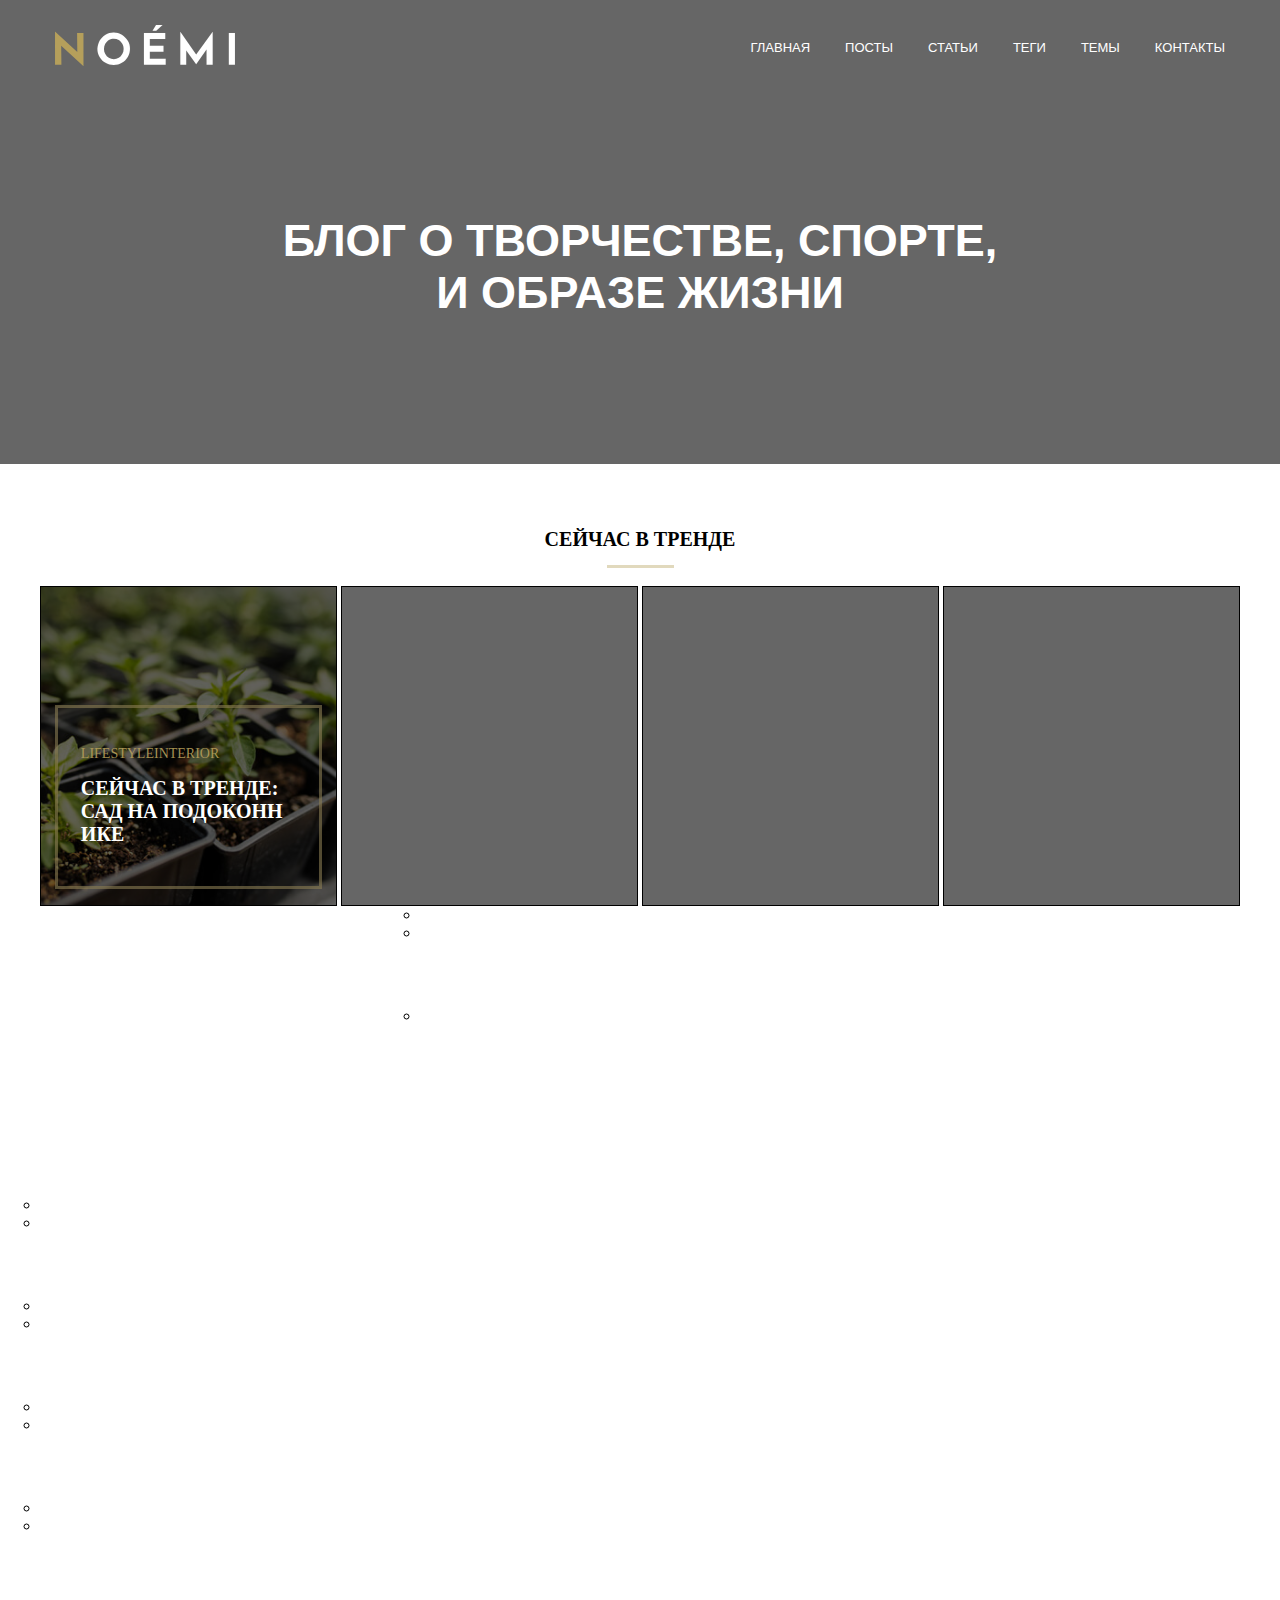
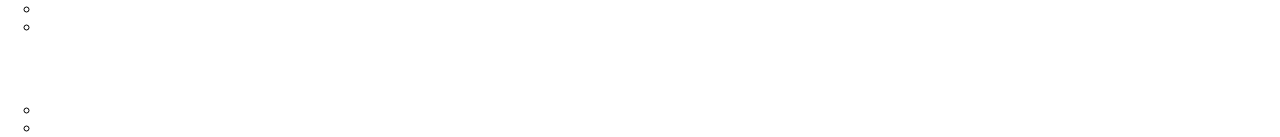
==== index.html @ 8ced631f "Add files via upload" ====
<!DOCTYPE html>
  <html lang="en">
  <head>
    <meta charset="UTF-8">
    <meta name="viewport" content="width=device-width, initial-scale=1.0">
    <title>Document</title>
    <link rel="stylesheet" href="css/style.css">
  </head>
  <body>
    <header class="header">
      <div class="conteiner">
        <div class="top">
          <a href="#0" class="logo-link">
            <img src="svg/noemi-logo.svg" alt="Логотип" class="logo">
          </a>
          <nav>
            <ul class="menu-list">
              <li class="menu-team">
                <a href="#0" class="menulink">Главная</a>
              </li>
              <li class="menu-team">
                <a href="#0" class="menulink">Посты</a>
              </li>
              <li class="menu-team">
                <a href="#0" class="menulink">Статьи</a>
                <li class="menu-team">
                <a href="#0" class="menulink">Теги</a>
                  <li class="menu-team">
                <a href="#0" class="menulink">Темы</a>
                    <li class="menu-team">
                <a href="#0" class="menulink">Контакты</a>
              </li>
            </ul>
          </nav>
        </div>
        <h1 class="title">
          Блог о творчестве, спорте, и образе жизни</h1>
      </div>
    </header>
        <main>
          <div class="conteiner_middle"></div>
            <section class="trends">
              <div class="trends trends_header_block">
                <h3 class="trends_header">СЕЙЧАС В ТРЕНДЕ</h3>
                <div class="trends_header_line"></div>
              </div>
                <ul class="trends_bar">
                  <li class="trends_visual trends_topick_1">
                    <img src="images/trend1.jpg" alt="Тренд_1" class="trends_image trands_image_1">
                    <div class="trends_topick_text_block_border">
                      <ul class="trends_hashtag">
                        <li class="trends_hashtag_1">LIFESTYLE</li> 
                        <li class="trends_hashtag_1">INTERIOR</li>
                      </ul>
                      <h2 class="trends_topick_text trends_text_1">СЕЙЧАС В ТРЕНДЕ: САД НА ПОДОКОННИКЕ</h2>
                    </div>
                  </li>
                  <li class="trends_visual trends_topick_2"></li>
                  <li class="trends_visual trends_topick_3"></li>
                  <li class="trends_visual trends_topick_4"></li>
                </ul>
            </section>
            <ul class="topick">
              <li class="topick_1">
                <div class="photo_topick1"></div>
                <div class="text_topick1">
                  <ul class="tags_topick">
                    <li class="tags_1_1"><a href="#"></a></li>
                    <li class="tags_1_2"><a href="#"></a></li>
                    <li class="team_header">
                      <a href="">
                        <h2 class="team_topick"></h2>
                      </a>
                    </li>
                  </ul>
                </div>
              </li>
              <li class="topick_2">
                <div class="photo_topick2"></div>
                <div class="text_topick2">
                <ul class="tags_topick">
                    <li class="tags_2_1"><a href="#"></a></li>
                    <li class="tags_2_2"><a href="#"></a></li>
                </ul>
                </div>
              </li>
              <li class="topick_3">
                <div class="photo_topick3"></div>
                <div class="text_topick3">
                  <ul class="tags_topick">
                    <li class="tags_3_1"><a href=""></a></li>
                    <li class="tags_3_2"><a href=""></a></li>
                  </ul>
                </div>
              </li>
              <li class="topick_4">
                <div class="photo_topick4"></div>
                <div class="text_topick4">
                  <ul class="tags_topick">
                    <li class="tags_4_1"><a href=""></a></li>
                    <li class="tags_4_2"><a href=""></a></li>
                  </ul>
                </div>
              </li>
              <li class="topick_5">
                <div class="photo_topick5"></div>
                <div class="text_topick5">
                  <ul class="tags_topick">
                    <li class="tags_5_1"><a href=""></a></li>
                    <li class="tags_5_2"><a href=""></a></li>
                  </ul>
                </div>
              </li>
              <li class="topick_6">
                <div class="photo_topick6"></div>
                <div class="text_topick6">
                  <ul class="tags_topick">
                    <li class="tags_6_1"><a href=""></a></li>
                    <li class="tags_6_2"><a href=""></a></li>
                  </ul>
                </div>
              </li>
              <li class="topick_7">
                <div class="photo_topick7"></div>
                <div class="text_topick7">
                  <ul class="tags_topick">
                    <li class="tags_7_1"><a href=""></a></li>
                    <li class="tags_7_2"><a href=""></a></li>
                  </ul>
                </div>
              </li>
            </ul>
          </div>
        </main>
          <aside></aside>
  </body>
</html>
---- css/style.css ----
* {
  margin: 0;
  padding: 0;
  box-sizing: border-box;
}

header {
  background-image: url("https://netology-code.github.io/html-2-diploma/sources/images/banner-bg.jpg");
  background-repeat: no-repeat;
  background-size: cover;
  position: relative;
}

.conteiner {
  width: 1200px;
  margin: 0 auto;
  padding: 0 15px;
  position: relative;
  z-index: 2;
  
}

.logo {
  width: 180px;
}

.top {
  display: flex;
  justify-content: space-between;
  align-items: center;
  padding-top: 25px;
}

.menu-list {
  display: flex;
  list-style-type: none;
  text-transform: uppercase;
}

.menu-team a {
  text-decoration: none;
  color: white;
}

.menu-team a:hover {
  text-decoration: underline;
  font-weight: bold;
}

.menu-team {
  font-family: 'Open Sans', sans-serif;
  font-weight: 400;
  font-size: 13px;
  
}

.menu-team:nth-child(-n+5) {
  margin-right: 35px ;
}

h1 {
  width: 750px;
  margin: 145px auto 0;
  padding-bottom: 145px;
  
  text-align: center;
  text-transform: uppercase;
  color: white;
  
  font-family: 'Open Sans', sans-serif;
  font-weight: 600;
  font-size: 45px;
 
}

header::after {
  content: "";
  position: absolute;
  background-color: #000000;
  top: 0;
  left: 0;
  right: 0;
  bottom: 0;
  opacity: 0.6;
}

main {
  width: 1200px;
  list-style-type: none;
  margin: 0 auto;
  position: relative;
}

.conteiner_middle {
  width: 1200px;
  margin: 0 auto;
  position: relative;
  display: flex;
  padding: 0px 15px;
  width: 1200px;
  justify-content: space-between;
  background-color: #ffffff;
  background-repeat: no-repeat;
  background-size: cover;
}

.trends {
  height: 442px;
  box-sizing: border-box;
  position: relative;
  display: flex;
  flex-direction: column;
}

.trends_header_block {
  height: 123px;
  position: relative;
  display: flex;
}

.trends_header {
  text-align: center;
  position: relative;
  padding-top: 64px;
  font-size: 20px;
  text-transform: uppercase;
}

.trends_header_line {
  /* Тут прописать шрифт незабыть */
  position: relative;
  border-bottom: 3px solid #e1d9bd;
  width: 67px;
  margin: 0 auto;
  margin-top: 14px;
}

.trends_bar {
  display: flex;
  flex-direction: row;
  position: relative;
  justify-content: space-between;
  width: 1200px;
  height: 320px;
  box-sizing: border-box;
  text-transform: uppercase;
  list-style-type: none;
  box-sizing: border-box;

  gap: 4px;
}



.trends_visual {
  position: relative;
  height: 320px;
  width: 33%;
  gap: 4px;
  border: 1px solid black;
  box-sizing: border-box;
  word-break: break-all;
}

.trends_image {
  background-repeat: no-repeat;
  object-fit: cover;
  position: relative;
  width: 100%;
  height: 100%;
}
/* Закончил тут, доделать паддинги, оппасити */
.trends_topick_text_block_border {
  position: absolute;
  left: 0px;
  right: 0px;
  top: auto;
  bottom: 16px;
  z-index: 2;
  border: 3px solid rgba(139, 125, 83, 0.6);

  
  margin-left: 4.8%;
  margin-right: 4.8%;
  padding-left: 7.7%;
  padding-right: 7.7%;
  padding-bottom: 40px;

}

.trends_visual::after {
  content: "";
  position: absolute;
  background-color: #000000;
  top: 0;
  left: 0;
  right: 0;
  bottom: 0;
  opacity: 0.6;
  box-sizing: border-box;
} 


.trends_hashtag {
  /* подключить шрифт */
  display: flex;
  box-sizing: border-box;
  font-size: 14px;
  text-decoration: none;
  list-style-type: none;
  text-transform: uppercase;
  color: #b59f5b;
  font-size: 14px;
  margin-top: 38px;
  margin-bottom: 15px;
  z-index: 3;
  opacity: 0.9;
}

.trends_topick_text { 
  font-size: 20px;
  color: #ffffff;
}

.topick li:not(:first-child):not(:last-child) {
  margin-bottom: 65px;
}

 .topick > li {
  display: flex;
}

.photo_topick1 {
 width: 380px;
 height: 290px;
 background-image: url("https://netology-code.github.io/html-2-diploma/sources/images/last-post1.jpg");
 background-repeat: no-repeat;
 background-size: cover;
 position: relative;
}
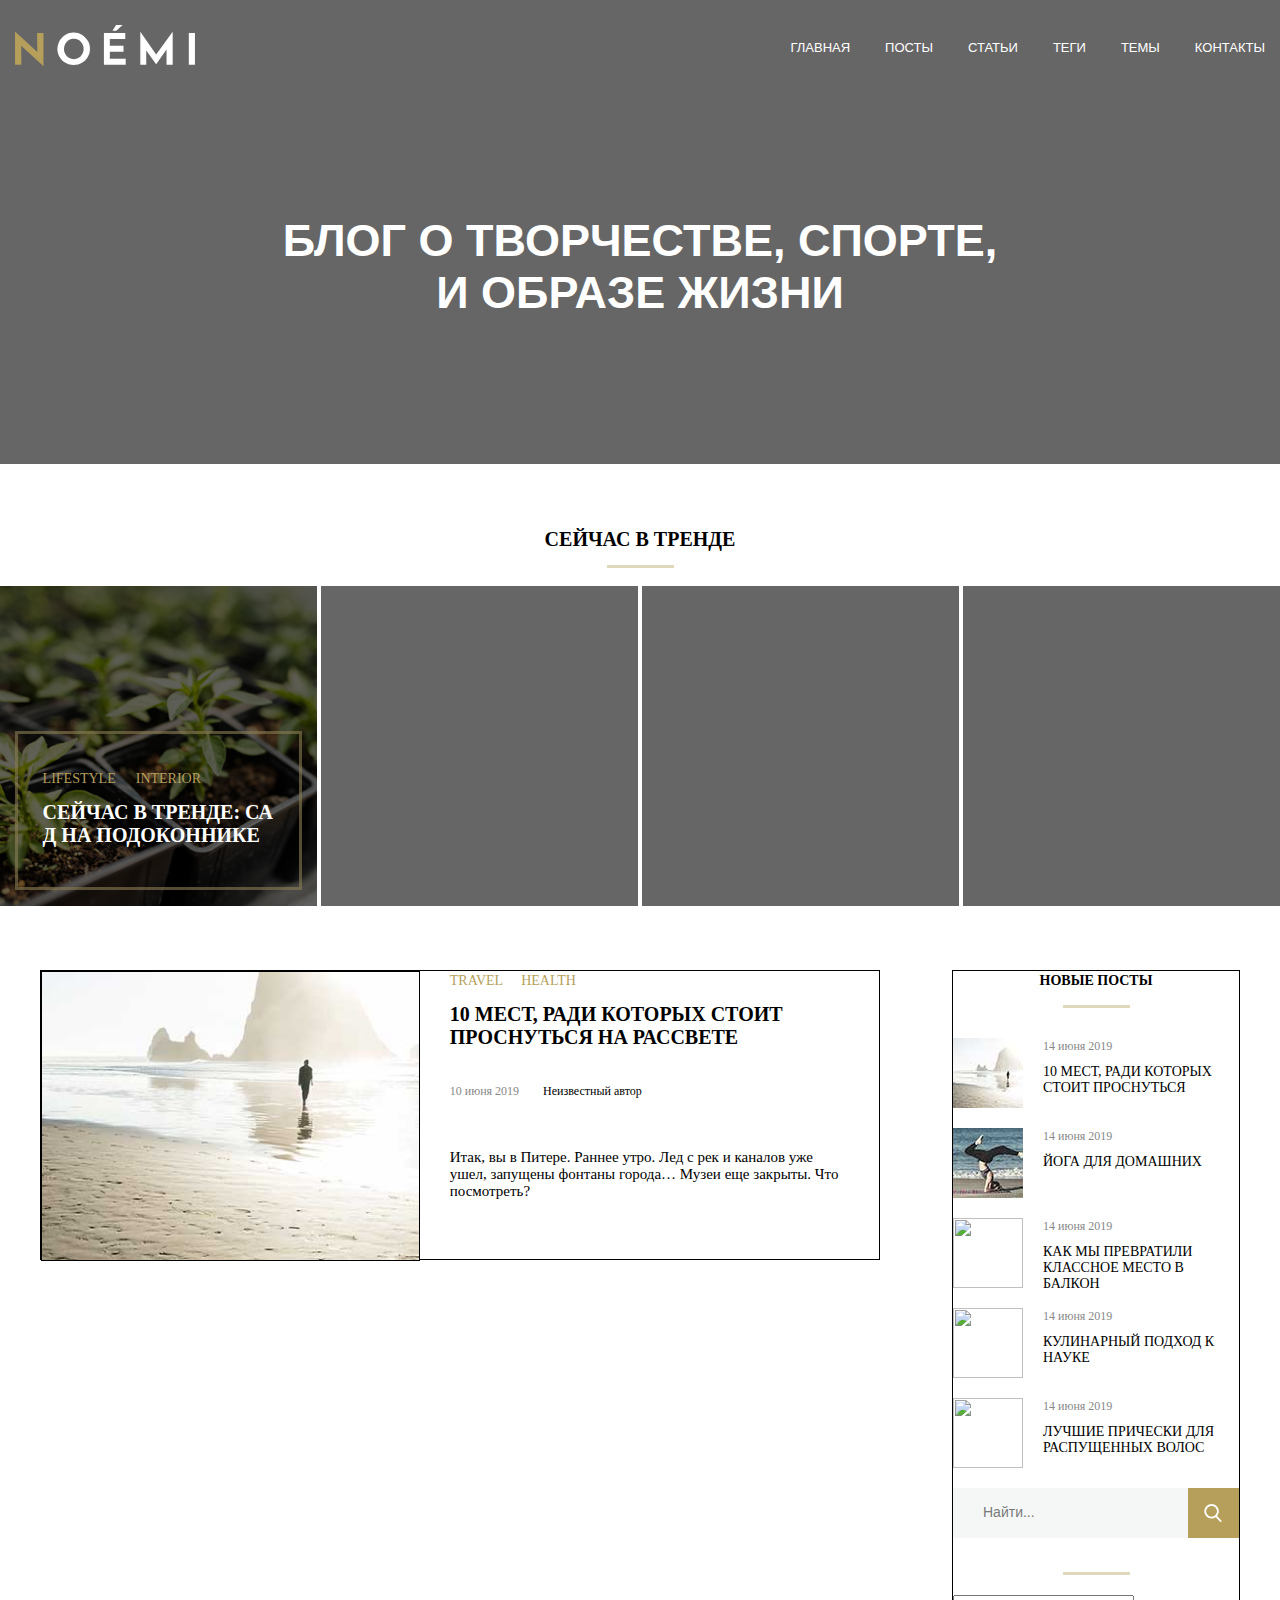
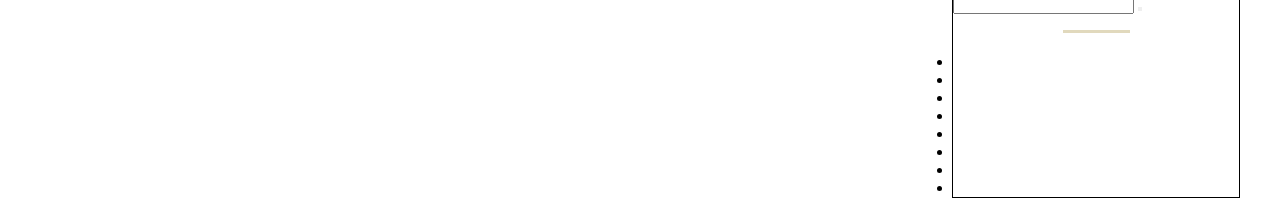
==== commit 6b1128ae: "Add files via upload" ====
--- a/index.html
+++ b/index.html
@@ -8,130 +8,186 @@
   </head>
   <body>
     <header class="header">
-      <div class="conteiner">
-        <div class="top">
-          <a href="#0" class="logo-link">
-            <img src="svg/noemi-logo.svg" alt="Логотип" class="logo">
-          </a>
-          <nav>
-            <ul class="menu-list">
-              <li class="menu-team">
-                <a href="#0" class="menulink">Главная</a>
+      <div class="header_img">
+        <div class="conteiner">
+          <div class="top">
+            <a href="#0" class="logo-link">
+              <img src="svg/noemi-logo.svg" alt="Логотип" class="logo">
+            </a>
+            <nav>
+              <ul class="menu-list">
+                <li class="menu-team">
+                  <a href="#0" class="menulink">Главная</a>
+                </li>
+                <li class="menu-team">
+                  <a href="#0" class="menulink">Посты</a>
+                </li>
+                <li class="menu-team">
+                  <a href="#0" class="menulink">Статьи</a>
+                  <li class="menu-team">
+                  <a href="#0" class="menulink">Теги</a>
+                    <li class="menu-team">
+                  <a href="#0" class="menulink">Темы</a>
+                      <li class="menu-team">
+                  <a href="#0" class="menulink">Контакты</a>
+                </li>
+              </ul>
+            </nav>
+          </div>
+          <h1 class="title">
+            Блог о творчестве, спорте, и образе жизни</h1>
+        </div>
+      </div>
+      <div class="conteiner_middle">
+        <section class="trends">
+          <div class="trends trends_header_block">
+            <h3 class="trends_header">СЕЙЧАС В ТРЕНДЕ</h3>
+            <div class="trends_header_line"></div>
+          </div>
+            <ul class="trends_bar">
+              <li class="trends_visual trends_topick">
+                <img src="images/trend1.jpg" alt="Тренд_1" class="trends_image">
+                <div class="trends_topick_text_block_border">
+                  <div class="trends_hashtag">
+                    <div class="trends_hashtag_1">LIFESTYLE</div>
+                    <div class="trends_hashtag_1">INTERIOR</div>
+                  </div>
+                  <h2 class="trends_topick_text">СЕЙЧАС В ТРЕНДЕ: САД НА ПОДОКОННИКЕ</h2>
+                </div>
               </li>
-              <li class="menu-team">
-                <a href="#0" class="menulink">Посты</a>
-              </li>
-              <li class="menu-team">
-                <a href="#0" class="menulink">Статьи</a>
-                <li class="menu-team">
-                <a href="#0" class="menulink">Теги</a>
-                  <li class="menu-team">
-                <a href="#0" class="menulink">Темы</a>
-                    <li class="menu-team">
-                <a href="#0" class="menulink">Контакты</a>
-              </li>
+              <li class="trends_visual trends_topick_2"></li>
+              <li class="trends_visual trends_topick_3"></li>
+              <li class="trends_visual trends_topick_4"></li>
             </ul>
-          </nav>
-        </div>
-        <h1 class="title">
-          Блог о творчестве, спорте, и образе жизни</h1>
-      </div>
+      </div> 
     </header>
         <main>
-          <div class="conteiner_middle"></div>
-            <section class="trends">
-              <div class="trends trends_header_block">
-                <h3 class="trends_header">СЕЙЧАС В ТРЕНДЕ</h3>
-                <div class="trends_header_line"></div>
-              </div>
-                <ul class="trends_bar">
-                  <li class="trends_visual trends_topick_1">
-                    <img src="images/trend1.jpg" alt="Тренд_1" class="trends_image trands_image_1">
-                    <div class="trends_topick_text_block_border">
-                      <ul class="trends_hashtag">
-                        <li class="trends_hashtag_1">LIFESTYLE</li> 
-                        <li class="trends_hashtag_1">INTERIOR</li>
-                      </ul>
-                      <h2 class="trends_topick_text trends_text_1">СЕЙЧАС В ТРЕНДЕ: САД НА ПОДОКОННИКЕ</h2>
+          </section>
+            <div class="main_area">
+              <ul class="topick topick_ul">
+                <li class="topick_1">
+                  <img src="images/last-post1.jpg" class="photo_topick_img" alt="123" >
+                  <div class="text_topick">
+                    <ul class="text_t tags_topick">
+                      <li class="topick_tag"><a href="#" class="topicklink">TRAVEL</a></li>
+                      <li class="topick_tag"><a href="#" class="topicklink">HEALTH</a></li>
+                    </ul>
+                    <h3 class="text_t topick_header">10 мест, ради которых стоит
+                      проснуться на рассвете</h3>
+                    <div class="text_t_time_autor">
+                      <time>10 июня 2019</time>
+                      <p class="topick_autor">Неизвестный автор</p>
+                    </div>   
+                    <p class="text_t topick_note topick_text1">Итак, вы в Питере. Раннее утро. Лед с рек и каналов уже ушел, запущены фонтаны города… Музеи еще закрыты. Что посмотреть?</p>
+                  </div>
+                </li>
+              </ul>
+              <aside class="side_bar">
+                <div class="aside new_posts">
+                  <h4 class="aside header_aside new_posts">НОВЫЕ ПОСТЫ</h4>
+                  <div class="aside aside_bottom_line"></div>
+                  <div class="aside aside_topick">
+                    <ul class="aside aside_topick_ul">
+                      <li class="aside asidte_topick_li">
+                        <img src="images/2.jpg" alt="10 мест" class="aside aside_img">
+                        <div class="aside aside_data_name">
+                          <time>14 июня 2019</time>
+                          <p class="aside aside_topick aside_text_topick1">10 мест, ради которых стоит проснуться</p>
+                        </div>
+                      </li>
+                      <li class="aside asidte_topick_li">
+                        <img src="images/151.jpg" alt="Йога" class="aside aside_img">
+                        <div class="aside aside_data_name">
+                          <time>14 июня 2019</time>
+                          <p class="aside aside_topick aside_text_topick2">Йога для домашних</p>
+                        </div>
+                      </li>
+                      <li class="aside asidte_topick_li">
+                        <img src="" alt="" class="aside aside_img">
+                        <div class="aside aside_data_name">
+                          <time>14 июня 2019</time>
+                          <p class="aside aside_topick aside_text_topick3">Как мы превратили классное место в балкон</p>
+                        </div>
+                      </li>
+                      <li class="aside asidte_topick_li">
+                        <img src="" alt="" class="aside aside_img">
+                        <div class="aside aside_data_name">
+                          <time>14 июня 2019</time>
+                          <p class="aside aside_topick aside_text_topick4">Кулинарный подход к науке</p>
+                        </div>
+                      </li>
+                      <li class="aside asidte_topick_li">
+                        <img src="" alt="" class="aside aside_img">
+                        <div class="aside aside_data_name">
+                          <time>14 июня 2019</time>
+                          <p class="aside aside_topick aside_text_topick5">Лучшие прически для распущенных волос</p>
+                        </div>
+                      </li>
+                    </ul>
+                    <div class="aside input_aside">
+                      <label class="search__group">
+                        <input type="text" placeholder="Найти..." name="" id="" class="input_search_posts">
+                        <div class="background_search_posts">
+                          <svg xmlns="http://www.w3.org/2000/svg" class="search_icon" viewBox="0 0 512 512">
+                            <g clip-path="url(#clip0)"><path fill="#fff" stroke="#B59F5B" d="M373.403 339.292l-.29.344.312.324 121.857 126.737c10.117 10.524 9.782 27.302-.733 37.42l.347.36-.347-.36c-4.948 4.763-11.466 7.383-18.338 7.383-7.261 0-14.034-2.884-19.072-8.116L334.357 375.686l-.297-.309-.351.246c-34.78 24.442-75.457 37.317-118.145 37.317-113.708 0-206.22-92.513-206.22-206.22C9.344 93.012 101.856.5 215.564.5c113.707 0 206.22 92.512 206.22 206.22 0 48.668-17.125 95.416-48.381 132.572zm-4.546-132.572c0-84.528-68.765-153.293-153.293-153.293S62.271 122.192 62.271 206.72s68.765 153.293 153.293 153.293 153.293-68.765 153.293-153.293z"/></g><defs><clipPath id="clip0"><path fill="#fff" d="M0 0h512v512H0z"/></clipPath></defs>
+                          </svg>
+                        </div>
+                      </label>
                     </div>
-                  </li>
-                  <li class="trends_visual trends_topick_2"></li>
-                  <li class="trends_visual trends_topick_3"></li>
-                  <li class="trends_visual trends_topick_4"></li>
-                </ul>
-            </section>
-            <ul class="topick">
-              <li class="topick_1">
-                <div class="photo_topick1"></div>
-                <div class="text_topick1">
-                  <ul class="tags_topick">
-                    <li class="tags_1_1"><a href="#"></a></li>
-                    <li class="tags_1_2"><a href="#"></a></li>
-                    <li class="team_header">
-                      <a href="">
-                        <h2 class="team_topick"></h2>
-                      </a>
-                    </li>
+                  </div>
+                </div>
+                <div class="aside mailing_list">
+                  <h4 class="aside header_aside"></h4>
+                  <div class="aside aside_bottom_line"></div>
+                  <input type="text" class="aside input_new_posts">
+                  <button class="aside button_new_posts"></button>
+                </div>
+                <div class="aside aside_tags">
+                  <h4 class="aside aside_tags_header"></h4>
+                  <div class="aside aside_bottom_line"></div>
+                  <ul>
+                    <li class="aside aside_tag as_t1"></li>
+                    <li class="aside aside_tag as_t2"></li>
+                    <li class="aside aside_tag as_t3"></li>
+                    <li class="aside aside_tag as_t4"></li>
+                    <li class="aside aside_tag as_t5"></li>
+                    <li class="aside aside_tag as_t6"></li>
+                    <li class="aside aside_tag as_t7"></li>
+                    <li class="aside aside_tag as_t8"></li>
                   </ul>
                 </div>
-              </li>
-              <li class="topick_2">
-                <div class="photo_topick2"></div>
-                <div class="text_topick2">
-                <ul class="tags_topick">
-                    <li class="tags_2_1"><a href="#"></a></li>
-                    <li class="tags_2_2"><a href="#"></a></li>
-                </ul>
-                </div>
-              </li>
-              <li class="topick_3">
-                <div class="photo_topick3"></div>
-                <div class="text_topick3">
-                  <ul class="tags_topick">
-                    <li class="tags_3_1"><a href=""></a></li>
-                    <li class="tags_3_2"><a href=""></a></li>
-                  </ul>
-                </div>
-              </li>
-              <li class="topick_4">
-                <div class="photo_topick4"></div>
-                <div class="text_topick4">
-                  <ul class="tags_topick">
-                    <li class="tags_4_1"><a href=""></a></li>
-                    <li class="tags_4_2"><a href=""></a></li>
-                  </ul>
-                </div>
-              </li>
-              <li class="topick_5">
-                <div class="photo_topick5"></div>
-                <div class="text_topick5">
-                  <ul class="tags_topick">
-                    <li class="tags_5_1"><a href=""></a></li>
-                    <li class="tags_5_2"><a href=""></a></li>
-                  </ul>
-                </div>
-              </li>
-              <li class="topick_6">
-                <div class="photo_topick6"></div>
-                <div class="text_topick6">
-                  <ul class="tags_topick">
-                    <li class="tags_6_1"><a href=""></a></li>
-                    <li class="tags_6_2"><a href=""></a></li>
-                  </ul>
-                </div>
-              </li>
-              <li class="topick_7">
-                <div class="photo_topick7"></div>
-                <div class="text_topick7">
-                  <ul class="tags_topick">
-                    <li class="tags_7_1"><a href=""></a></li>
-                    <li class="tags_7_2"><a href=""></a></li>
-                  </ul>
-                </div>
-              </li>
-            </ul>
-          </div>
+                <aside class="aside topick_aside">
+                  <h4 class="aside aside_header"></h4>
+                  <div class="aside aside_topick_team">
+                    <p class="aside aside_name_topick"></p>
+                    <p class="aside aside_numbers_of_topick"></p>
+                  </div>
+                  <div class="aside aside_topick_team">
+                    <p class="aside aside_name_topick"></p>
+                    <p class="aside aside_numbers_of_topick"></p>
+                  </div>
+                  <div class="aside aside_topick_team">
+                    <p class="aside aside_name_topick"></p>
+                    <p class="aside aside_numbers_of_topick"></p>
+                  </div>
+                  <div class="aside aside_topick_team">
+                    <p class="aside aside_name_topick"></p>
+                    <p class="aside aside_numbers_of_topick"></p>
+                  </div>
+                  <div class="aside aside_topick_team">
+                    <p class="aside aside_name_topick"></p>
+                    <p class="aside aside_numbers_of_topick"></p>
+                  </div>
+                  <div class="aside aside_topick_team">
+                    <p class="aside aside_name_topick"></p>
+                    <p class="aside aside_numbers_of_topick"></p>
+                  </div>
+                </aside> 
+              </aside>  
+            </div>     
         </main>
-          <aside></aside>
   </body>
-</html>+</html>
+
+
+
--- a/css/style.css
+++ b/css/style.css
@@ -2,17 +2,20 @@
   margin: 0;
   padding: 0;
   box-sizing: border-box;
-}
-
-header {
+  outline: none;
+}
+
+
+
+.header_img {
   background-image: url("https://netology-code.github.io/html-2-diploma/sources/images/banner-bg.jpg");
   background-repeat: no-repeat;
   background-size: cover;
   position: relative;
+  width: 100%;
 }
 
 .conteiner {
-  width: 1200px;
   margin: 0 auto;
   padding: 0 15px;
   position: relative;
@@ -73,7 +76,7 @@
  
 }
 
-header::after {
+.header_img::after {
   content: "";
   position: absolute;
   background-color: #000000;
@@ -92,12 +95,11 @@
 }
 
 .conteiner_middle {
-  width: 1200px;
-  margin: 0 auto;
-  position: relative;
-  display: flex;
-  padding: 0px 15px;
-  width: 1200px;
+  margin: 0 auto;
+  position: relative;
+  display: flex;
+  flex-direction: row;
+  width: 100%;
   justify-content: space-between;
   background-color: #ffffff;
   background-repeat: no-repeat;
@@ -105,6 +107,7 @@
 }
 
 .trends {
+  width: 100%;
   height: 442px;
   box-sizing: border-box;
   position: relative;
@@ -118,6 +121,11 @@
   display: flex;
 }
 
+h3 {
+  font-size: 20px;
+  text-transform: uppercase;
+}
+
 .trends_header {
   text-align: center;
   position: relative;
@@ -136,11 +144,11 @@
 }
 
 .trends_bar {
+  width: 100%;
   display: flex;
   flex-direction: row;
   position: relative;
   justify-content: space-between;
-  width: 1200px;
   height: 320px;
   box-sizing: border-box;
   text-transform: uppercase;
@@ -155,9 +163,8 @@
 .trends_visual {
   position: relative;
   height: 320px;
-  width: 33%;
+  width: 25%;
   gap: 4px;
-  border: 1px solid black;
   box-sizing: border-box;
   word-break: break-all;
 }
@@ -185,7 +192,6 @@
   padding-left: 7.7%;
   padding-right: 7.7%;
   padding-bottom: 40px;
-
 }
 
 .trends_visual::after {
@@ -202,19 +208,20 @@
 
 
 .trends_hashtag {
-  /* подключить шрифт */
-  display: flex;
-  box-sizing: border-box;
-  font-size: 14px;
+  /* подключить шрифт и убрать непонятную высоту в 69px*/
+  display: flex;
+  line-height: 14px;
   text-decoration: none;
   list-style-type: none;
-  text-transform: uppercase;
   color: #b59f5b;
   font-size: 14px;
   margin-top: 38px;
   margin-bottom: 15px;
   z-index: 3;
-  opacity: 0.9;
+}
+
+.trends_hashtag_1 {
+  margin-right: 20px;
 }
 
 .trends_topick_text { 
@@ -222,19 +229,199 @@
   color: #ffffff;
 }
 
+.main_area {
+  display: flex;
+  flex-direction: row;
+  justify-content: space-between;
+  width: 1200;
+  margin-top: 64px;
+}
+
+.test_test {
+  display: flex;
+  position: relative;
+}
+ 
 .topick li:not(:first-child):not(:last-child) {
   margin-bottom: 65px;
 }
 
- .topick > li {
-  display: flex;
-}
-
-.photo_topick1 {
- width: 380px;
- height: 290px;
- background-image: url("https://netology-code.github.io/html-2-diploma/sources/images/last-post1.jpg");
- background-repeat: no-repeat;
- background-size: cover;
- position: relative;
+.topick > li {
+  display: flex;
+} 
+
+.topick {
+  width: 70%;
+  height: 290px;
+  box-sizing: border-box;
+  border: 1px solid black;
+}
+
+.topick_ul {
+  position: relative;
+}
+
+.photo_topick_img {
+  width: 45.2%;
+  height: 290px;
+  background-repeat: no-repeat;
+  background-size: cover;
+  position: relative;
+  border: 1px solid black;
+}
+
+.text_topick {
+  display: flex;
+  width: 51.2%;
+  height: 290px;
+  box-sizing: border-box;
+  flex-direction: column;
+  padding-left: 30px;
+}
+
+.text_t {
+  display: flex;
+  flex-direction: row;
+  list-style-type: none;
+  margin-bottom: 14px;
+  gap: 18px;
+}
+
+ 
+.topicklink {
+  font-size: 14px;
+  text-decoration: none;
+  text-transform: uppercase;
+  color: #b59f5b;
+  font-size: 14px;
+}
+
+.topick_header {
+  margin-bottom: 35px;
+}
+
+.text_t_time_autor {
+  display: flex;
+  gap: 24px;
+  margin-bottom: 50px;
+}
+
+time {
+  /* прописать шрифт */
+  color: #888888;
+  font-size: 12px;
+  text-transform: none;
+}
+
+.topick_autor {
+  /* прописать шрифт */
+  font-size: 12px;
+}
+
+.topick_note {
+  /* прописать шрифт */
+  font-size: 15px;
+}
+
+.side_bar {
+  display: flex;
+  position: relative;
+  flex-direction: column;
+  box-sizing: border-box;
+  /* width: 22.58%; */
+  width: 24%;
+  border: 1px solid black;
+}
+
+/* border-bottom: 3px solid #e1d9bd; */
+
+.header_aside {
+  display: inline-block;
+  position: relative;
+  width: 100%;
+  text-align: center;
+  font-size: 14px;
+  margin: 0 auto;
+}
+
+.aside_bottom_line {
+  position: relative;
+  border-bottom: 3px solid #e1d9bd;
+  width: 67px;
+  margin: 0 auto;
+  margin-top: 16px;
+  margin-bottom: 20px;
+}
+
+.aside_topick_ul {
+  display: flex;
+  flex-direction: column;
+  position: relative;
+}
+
+.asidte_topick_li {
+  display: flex;
+  flex-direction: row;
+  position: relative;
+  width: 100%;
+  height: 70px;
+  margin-bottom: 20px;
+  box-sizing: border-box;
+  text-decoration: none;
+  list-style-type: none;
+}
+
+.aside_img {
+  width: 70px;
+  height: 70px;
+  background-repeat: no-repeat;
+  object-fit: cover;
+  position: relative;
+  background-repeat: no-repeat;
+  object-fit: cover;
+  position: relative;
+  margin-right: 20px;
+}
+
+.aside_topick {
+  display: inline-block;
+  font-size: 14px;
+  margin-top: 10px;
+  text-transform: uppercase;
+}
+
+.search__group {
+  display: flex;
+  width: 100%;
+} 
+
+.input_search_posts::placeholder {
+  color: #797a7a;
+  font-size: 14px;
+}
+
+.input_search_posts {
+  width: 82.2%;
+  height: 50px;
+  background-color: #f4f7f6;
+  border: none;
+  padding-left: 30px;
+} 
+
+.background_search_posts {
+  position: relative;
+  text-align: center;
+  width: 17.7%;
+  height: 50px;
+  background-color: #b59f5b;
+}
+
+.search_icon {
+  width: 18px;
+  height: 18px;
+  position: absolute;
+  top: 50%;
+  left: 50%;
+  transform: translate(-50%,-50%);
+  display: inline-block;
 }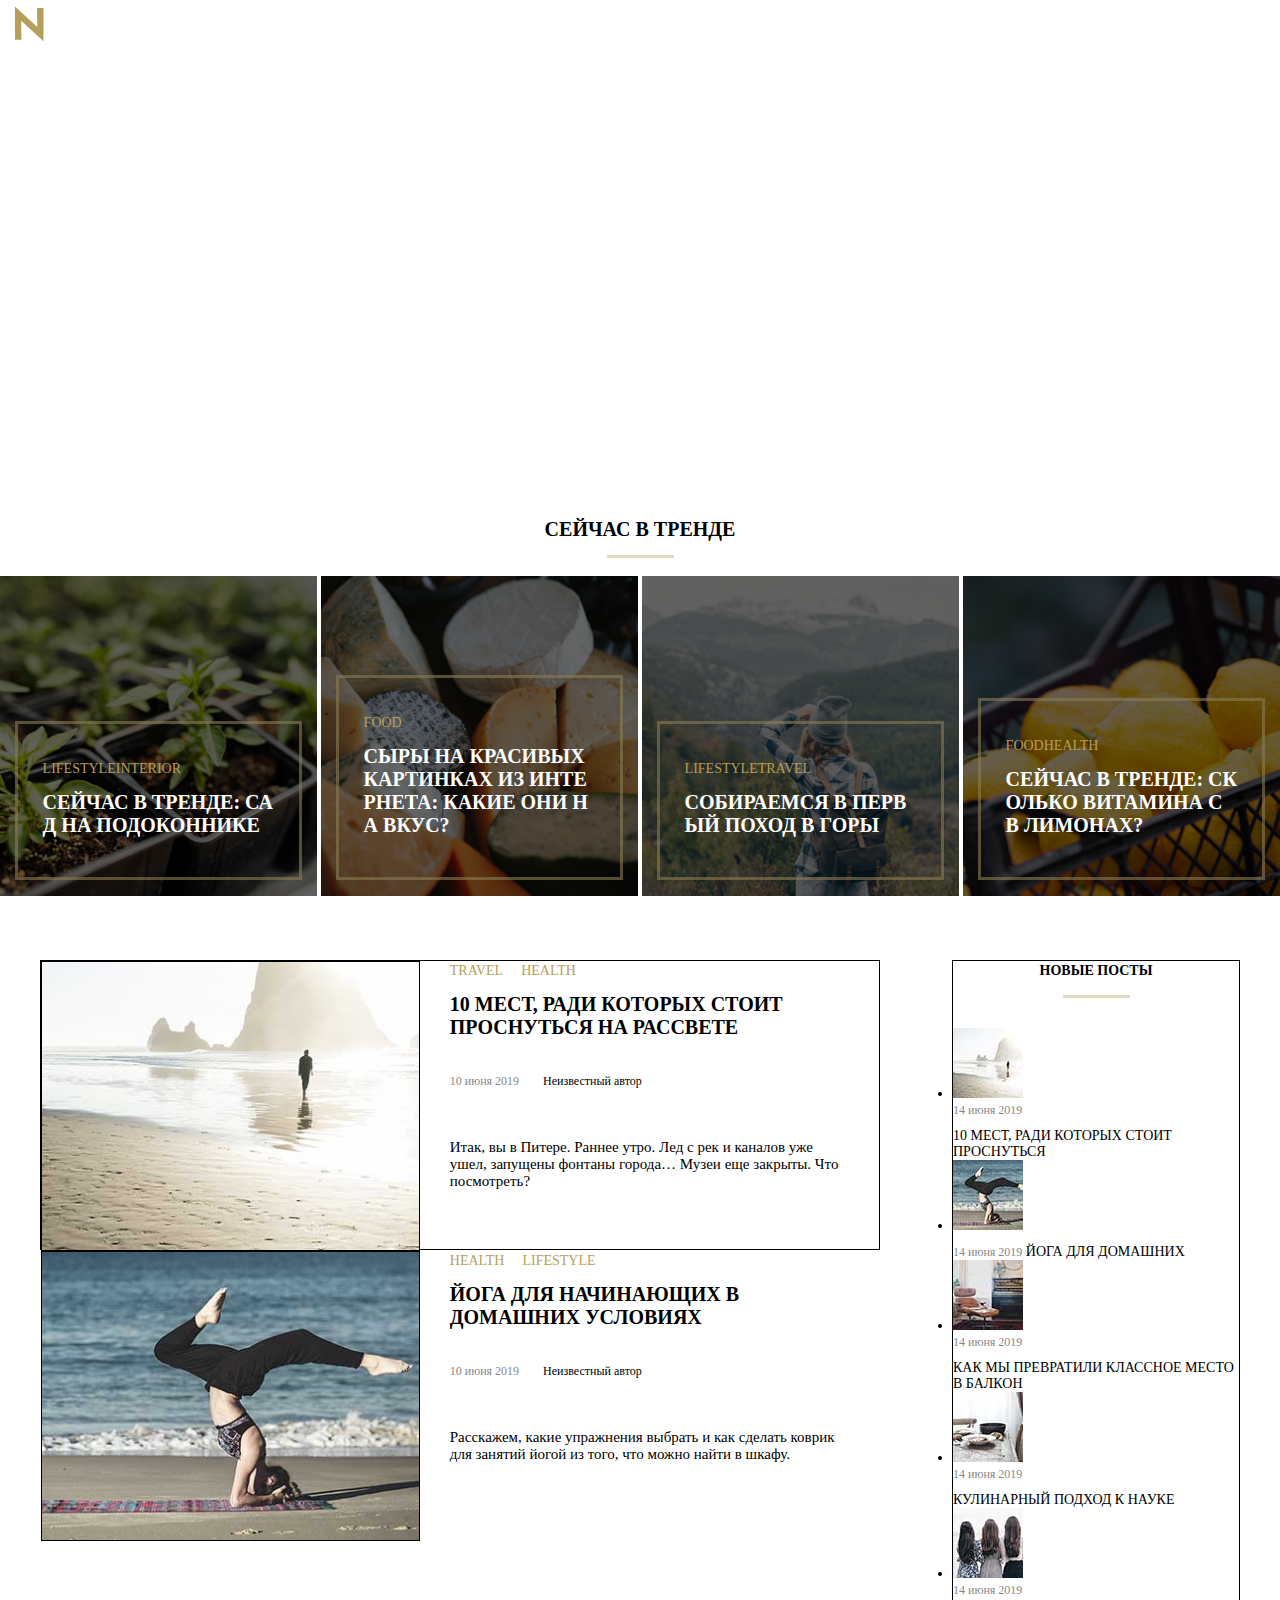
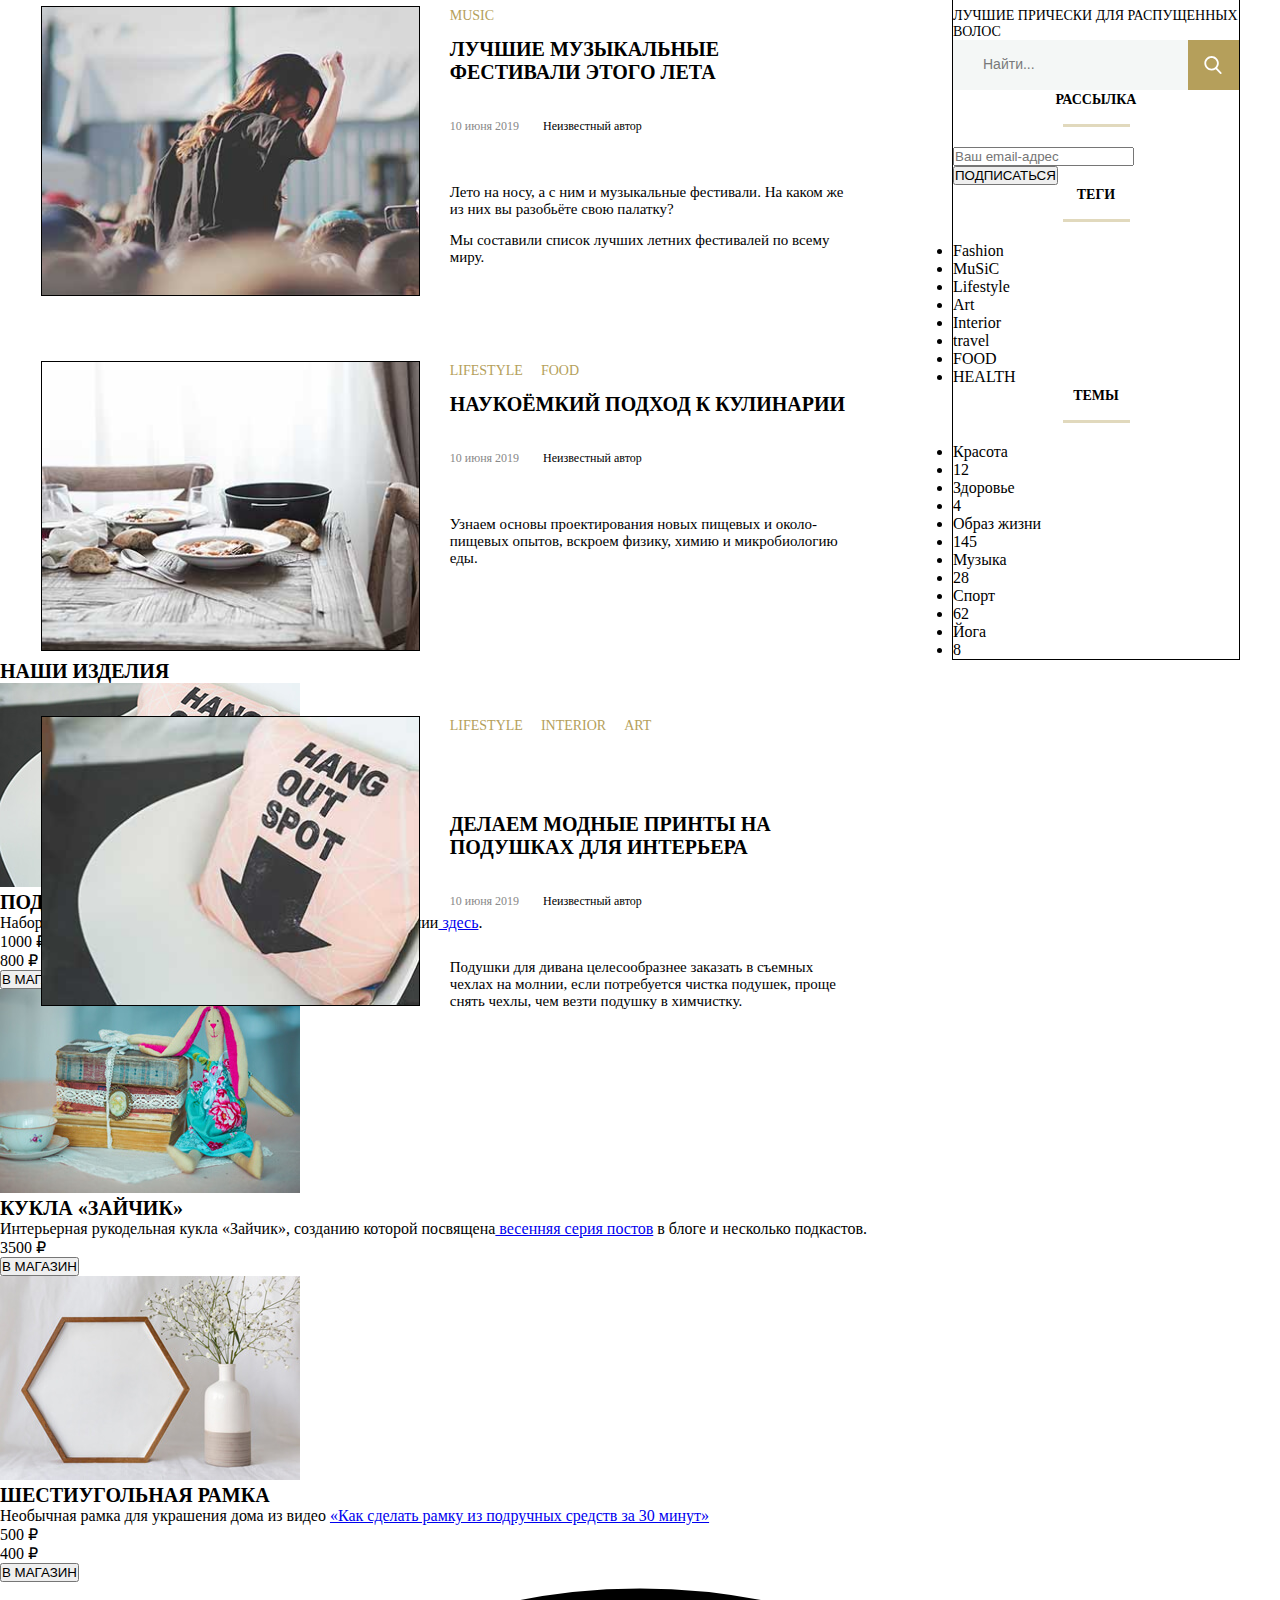
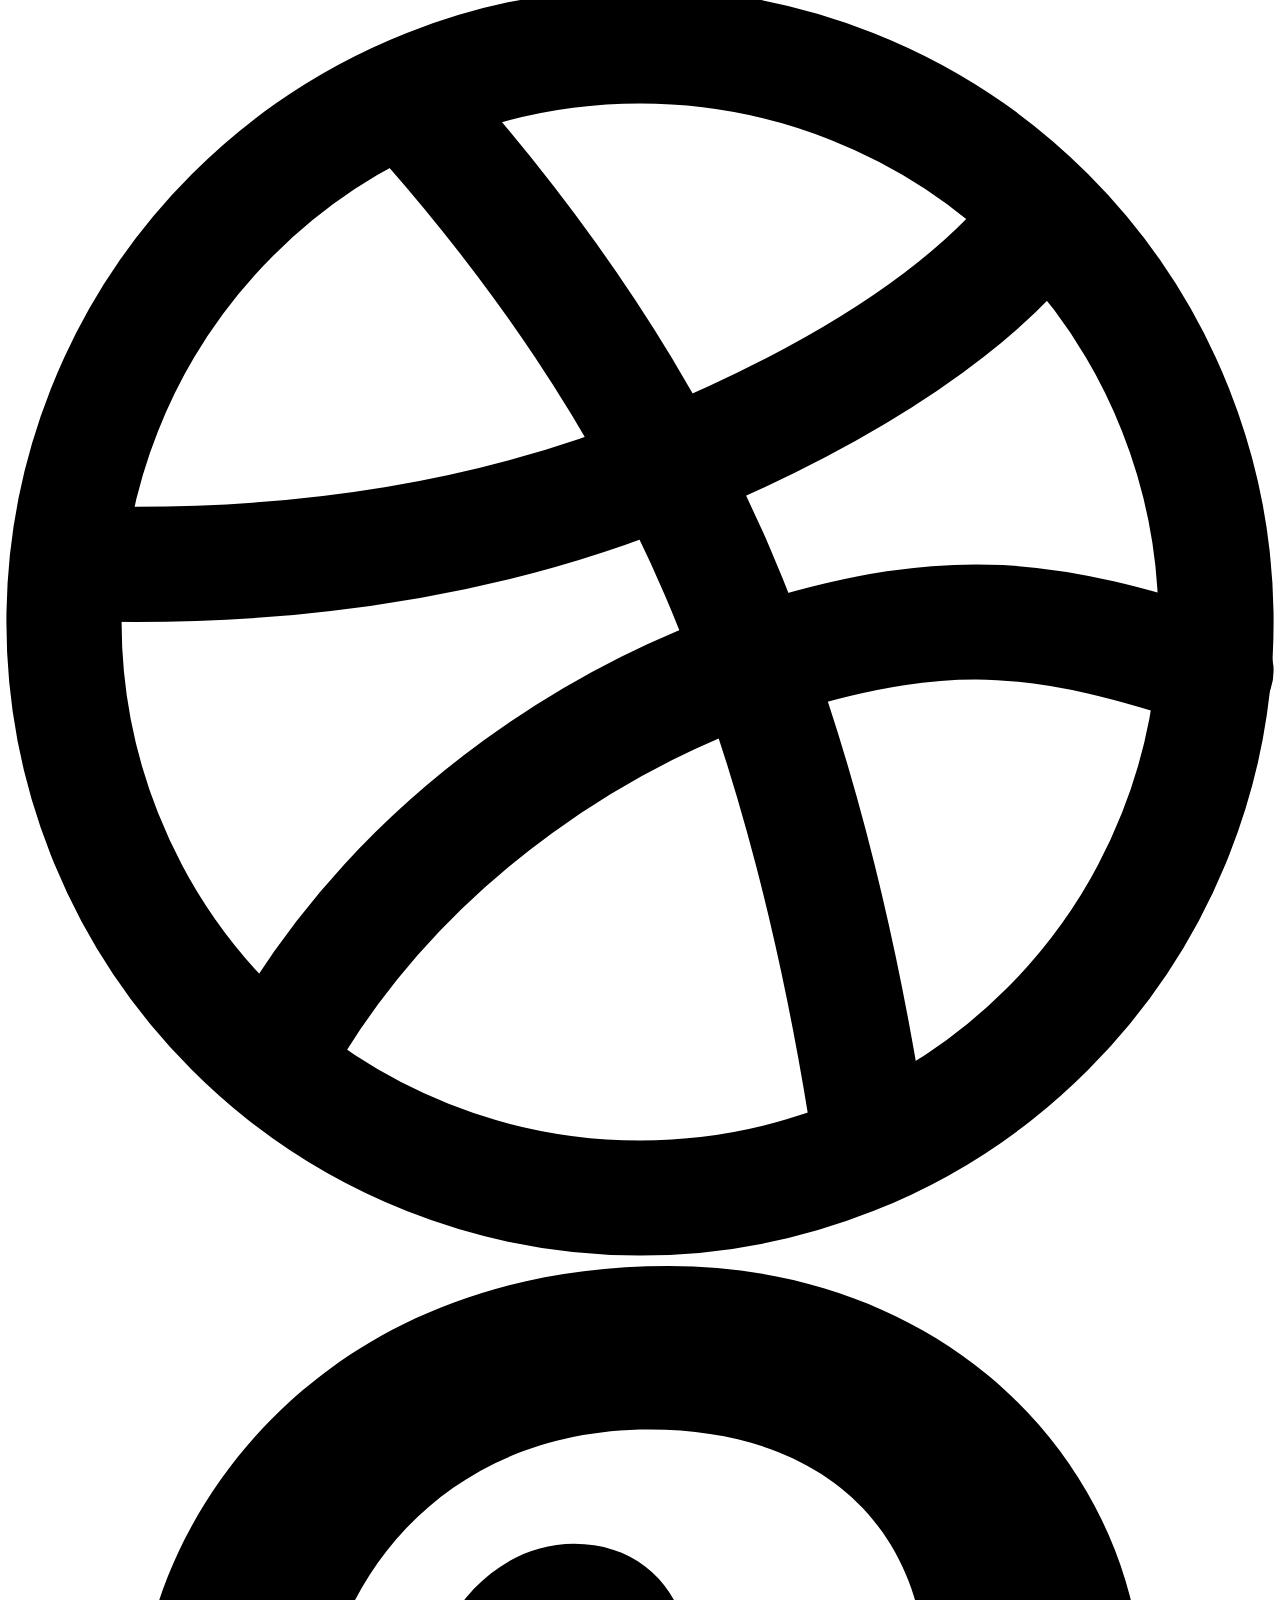
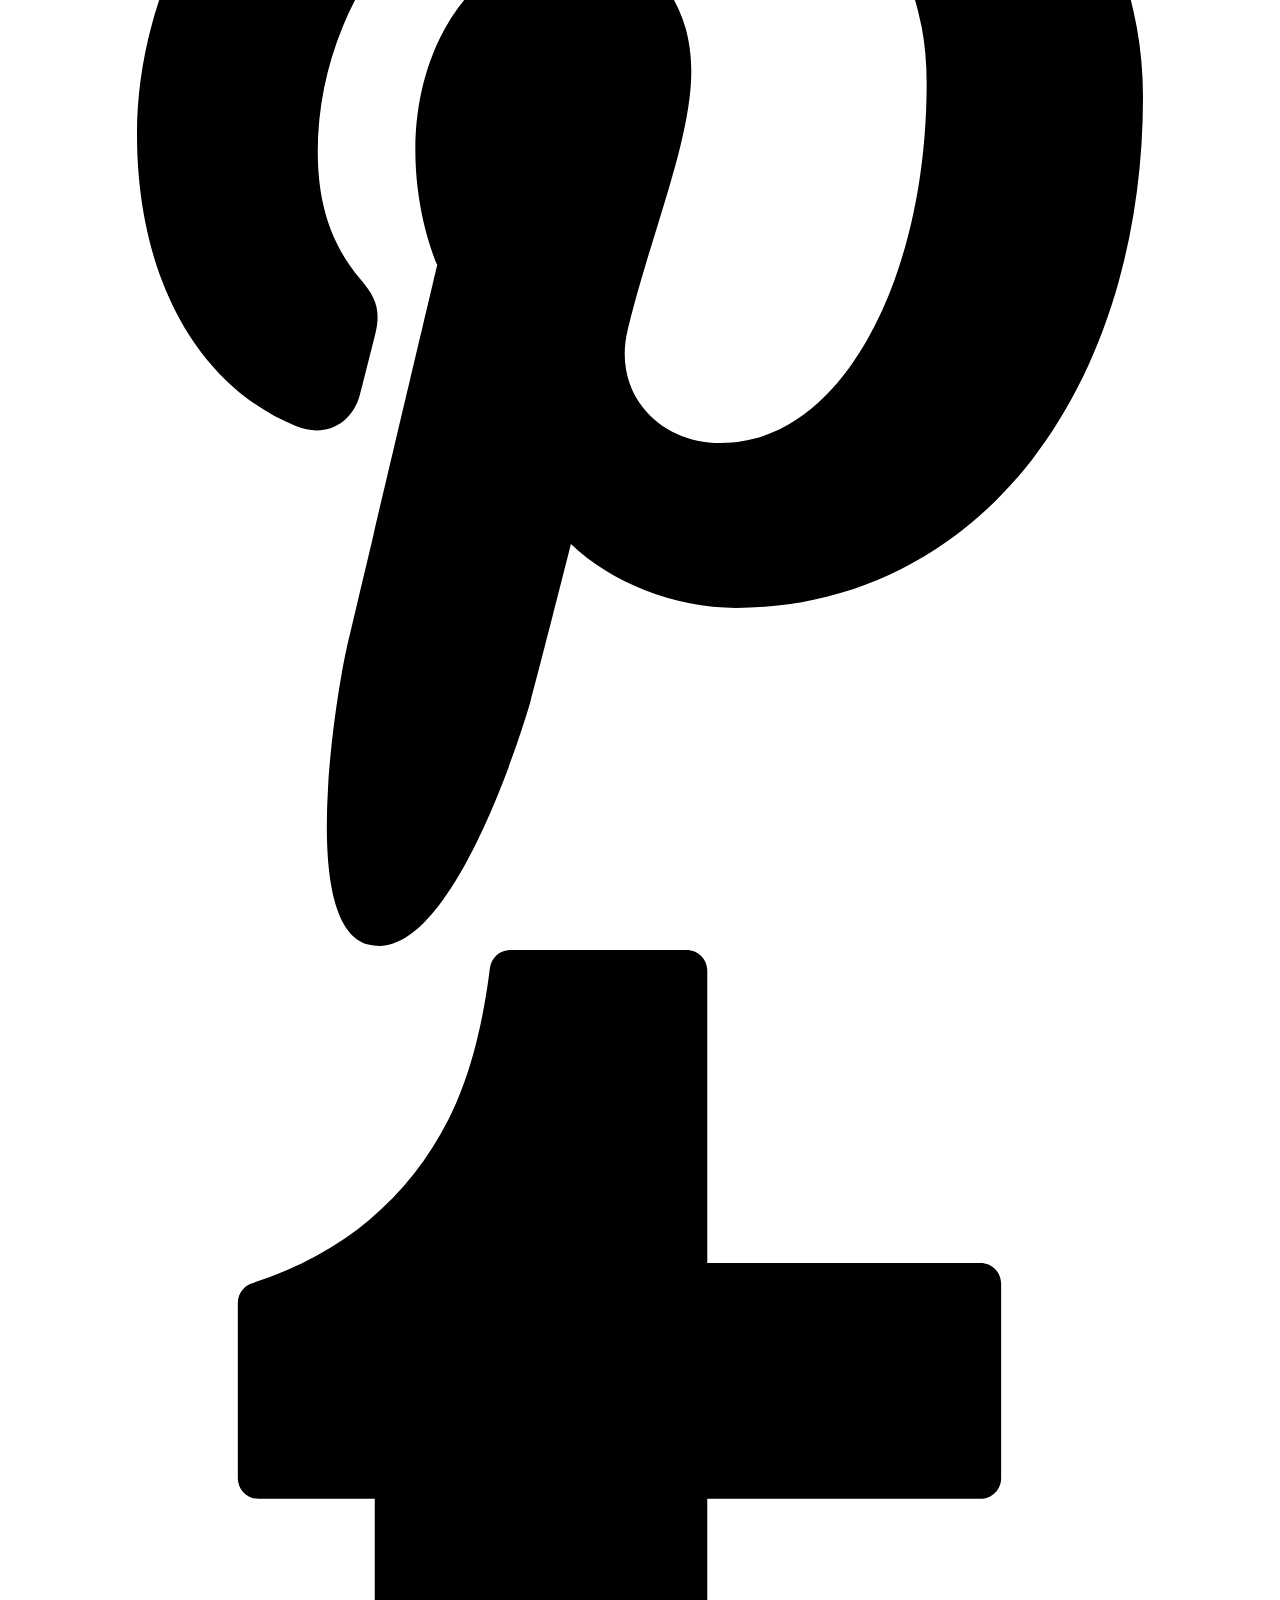
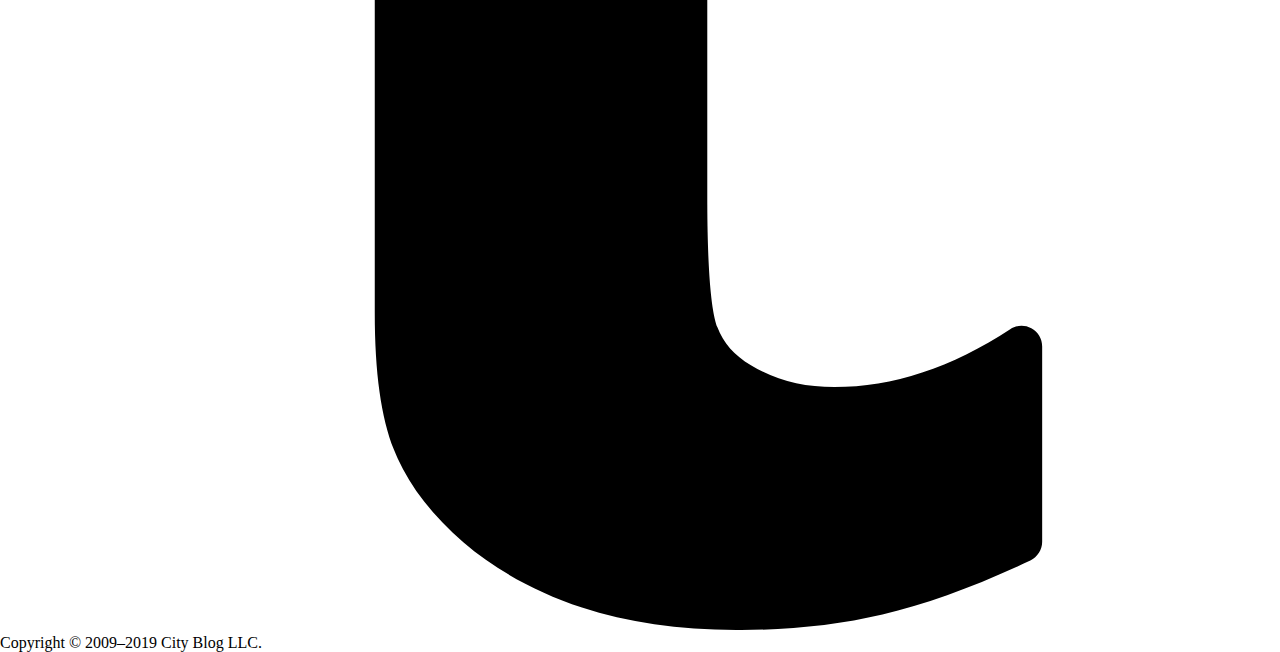
==== commit b292d641: "Add files via upload" ====
--- a/index.html
+++ b/index.html
@@ -5,42 +5,56 @@
     <meta name="viewport" content="width=device-width, initial-scale=1.0">
     <title>Document</title>
     <link rel="stylesheet" href="css/style.css">
+    <link rel="stylesheet" href="css/fonts.css">
   </head>
   <body>
     <header class="header">
-      <div class="header_img">
+      <!-- <div class="popup_form">
+        <div class="popup_content">
+          <div class="popup_header">ВАШ ФИДБЕК</div>
+          <div class="popup_header_line"></div>
+          <div class="popup_text">Как часто вы заходите на сайт?</div>
+          <div class="input_popup_survey_box">
+            <input type="text" placeholder="Почти каждый день" class="survey_popup_text">
+            <svg xmlns="http://www.w3.org/2000/svg" class="input_popup_icon" viewBox="0 0 174 296"><path d="M86.944.389l75.297 130.417H11.648L86.944.389zM86.945 296L11.648 165.583h150.593L86.944 296z" fill="#B59F5B"/></svg>
+          </div>
+          <label for="popup_checkbox"></label>
+          <input type="checkbox" name="popup_close" id="">
+          <div class="popup_header"></div>
+        </div>
+      </div> -->
+      <div class="background_header_img">
         <div class="conteiner">
-          <div class="top">
+          <div class="main_menu_top">
             <a href="#0" class="logo-link">
               <img src="svg/noemi-logo.svg" alt="Логотип" class="logo">
             </a>
             <nav>
               <ul class="menu-list">
                 <li class="menu-team">
-                  <a href="#0" class="menulink">Главная</a>
+                  <a href="#0" class="menulink menulink_indent_right">Главная</a>
                 </li>
                 <li class="menu-team">
-                  <a href="#0" class="menulink">Посты</a>
+                  <a href="#0" class="menulink menulink_indent_right">Посты</a>
                 </li>
                 <li class="menu-team">
-                  <a href="#0" class="menulink">Статьи</a>
+                  <a href="#0" class="menulink menulink_indent_right">Статьи</a>
                   <li class="menu-team">
-                  <a href="#0" class="menulink">Теги</a>
+                  <a href="#0" class="menulink menulink_indent_right">Теги</a>
                     <li class="menu-team">
-                  <a href="#0" class="menulink">Темы</a>
+                  <a href="#0" class="menulink menulink_indent_right">Темы</a>
                       <li class="menu-team">
                   <a href="#0" class="menulink">Контакты</a>
                 </li>
               </ul>
             </nav>
           </div>
-          <h1 class="title">
-            Блог о творчестве, спорте, и образе жизни</h1>
+          <h1 class="title"> Блог о творчестве, спорте, и образе жизни </h1>
         </div>
       </div>
       <div class="conteiner_middle">
         <section class="trends">
-          <div class="trends trends_header_block">
+          <div class="trends trends_header_block header_team">
             <h3 class="trends_header">СЕЙЧАС В ТРЕНДЕ</h3>
             <div class="trends_header_line"></div>
           </div>
@@ -49,24 +63,50 @@
                 <img src="images/trend1.jpg" alt="Тренд_1" class="trends_image">
                 <div class="trends_topick_text_block_border">
                   <div class="trends_hashtag">
-                    <div class="trends_hashtag_1">LIFESTYLE</div>
-                    <div class="trends_hashtag_1">INTERIOR</div>
+                    <div class="trends_hashtag_name">LIFESTYLE</div>
+                    <div class="trends_hashtag_name">INTERIOR</div>
                   </div>
                   <h2 class="trends_topick_text">СЕЙЧАС В ТРЕНДЕ: САД НА ПОДОКОННИКЕ</h2>
                 </div>
               </li>
-              <li class="trends_visual trends_topick_2"></li>
-              <li class="trends_visual trends_topick_3"></li>
-              <li class="trends_visual trends_topick_4"></li>
+              <li class="trends_visual trends_topick">
+                <img src="images/trend2.jpg" alt="Тренд_1" class="trends_image">
+                <div class="trends_topick_text_block_border">
+                  <div class="trends_hashtag">
+                    <div class="trends_hashtag_name">FOOD</div>
+                  </div>
+                  <h2 class="trends_topick_text">Сыры на красивых картинках из интернета: какие они на вкус?</h2>
+                </div>
+              </li>
+              <li class="trends_visual trends_topick">
+                <img src="images/trend3.jpg" alt="Тренд_1" class="trends_image">
+                <div class="trends_topick_text_block_border">
+                  <div class="trends_hashtag">
+                    <div class="trends_hashtag_name">LIFESTYLE</div>
+                    <div class="trends_hashtag_name">TRAVEL</div>
+                  </div>
+                  <h2 class="trends_topick_text">СОБИРАЕМСЯ В ПЕРВЫЙ ПОХОД В ГОРЫ</h2>
+                </div>
+              </li>
+              <li class="trends_visual trends_topick">
+                <img src="images/trend4.jpg" alt="Тренд_1" class="trends_image">
+                <div class="trends_topick_text_block_border">
+                  <div class="trends_hashtag">
+                    <div class="trends_hashtag_name">FOOD</div>
+                    <div class="trends_hashtag_name">HEALTH</div>
+                  </div>
+                  <h2 class="trends_topick_text">Сейчас в тренде: СКОЛЬКО ВИТАМИНА c В ЛИМОНАХ?</h2>
+                </div> 
+              </li>
             </ul>
+        </section>
       </div> 
     </header>
         <main>
-          </section>
             <div class="main_area">
-              <ul class="topick topick_ul">
-                <li class="topick_1">
-                  <img src="images/last-post1.jpg" class="photo_topick_img" alt="123" >
+              <ul class="topick topick_box">
+                <li class="topick_list">
+                  <img src="images/last-post1.jpg" class="photo_topick_img" alt="Изображение">
                   <div class="text_topick">
                     <ul class="text_t tags_topick">
                       <li class="topick_tag"><a href="#" class="topicklink">TRAVEL</a></li>
@@ -78,7 +118,72 @@
                       <time>10 июня 2019</time>
                       <p class="topick_autor">Неизвестный автор</p>
                     </div>   
-                    <p class="text_t topick_note topick_text1">Итак, вы в Питере. Раннее утро. Лед с рек и каналов уже ушел, запущены фонтаны города… Музеи еще закрыты. Что посмотреть?</p>
+                    <p class="text_t topick_note topick_text">Итак, вы в Питере. Раннее утро. Лед с рек и каналов уже ушел, запущены фонтаны города… Музеи еще закрыты. Что посмотреть?</p>
+                  </div>
+                </li>
+                <li class="topick_list">
+                  <img src="images/last-post2.jpg" class="photo_topick_img" alt="Изображение">
+                  <div class="text_topick">
+                    <ul class="text_t tags_topick">
+                      <li class="topick_tag"><a href="#" class="topicklink">HEALTH</a></li>
+                      <li class="topick_tag"><a href="#" class="topicklink">LIFESTYLE</a></li>
+                    </ul>
+                    <h3 class="text_t topick_header">Йога для начинающих в
+                      домашних условиях</h3>
+                    <div class="text_t_time_autor">
+                      <time>10 июня 2019</time>
+                      <p class="topick_autor">Неизвестный автор</p>
+                    </div>   
+                    <p class="text_t topick_note topick_text">Расскажем, какие упражнения выбрать и как сделать коврик для занятий йогой из того, что можно найти в шкафу.</p>
+                  </div>
+                </li>
+                <li class="topick_list">
+                  <img src="images/last-post3.jpg" class="photo_topick_img" alt="Изображение">
+                  <div class="text_topick">
+                    <ul class="text_t tags_topick">
+                      <li class="topick_tag"><a href="#" class="topicklink">MUSIC</a></li>
+                    </ul>
+                    <h3 class="text_t topick_header">Лучшие музыкальные
+                      фестивали этого лета</h3>
+                    <div class="text_t_time_autor">
+                      <time>10 июня 2019</time>
+                      <p class="topick_autor">Неизвестный автор</p>
+                    </div>   
+                    <p class="text_t topick_note topick_text">Лето на носу, а с ним и музыкальные фестивали. На каком же из них вы разобьёте свою палатку?</p>
+                    <p class="text_t topick_note topick_text">Мы составили список лучших летних фестивалей по всему миру.</p>
+                  </div>
+                </li>
+                <li class="topick_list">
+                  <img src="images/last-post4.jpg" class="photo_topick_img" alt="Изображение">
+                  <div class="text_topick">
+                    <ul class="text_t tags_topick">
+                      <li class="topick_tag"><a href="#" class="topicklink">LIFESTYLE</a></li>
+                      <li class="topick_tag"><a href="#" class="topicklink">FOOD</a></li>
+                    </ul>
+                    <h3 class="text_t topick_header">Наукоёмкий подход к
+                      кулинарии</h3>
+                    <div class="text_t_time_autor">
+                      <time>10 июня 2019</time>
+                      <p class="topick_autor">Неизвестный автор</p>
+                    </div>   
+                    <p class="text_t topick_note topick_text">Узнаем основы проектирования новых пищевых и около-пищевых опытов, вскроем физику, химию и микробиологию еды.</p>
+                  </div>
+                </li>
+                <li class="topick_list">
+                  <img src="images/last-post5.jpg" class="photo_topick_img" alt="Изображение">
+                  <div class="text_topick">
+                    <ul class="text_t tags_topick">
+                      <li class="topick_tag"><a href="#" class="topicklink">LIFESTYLE</a></li>
+                      <li class="topick_tag"><a href="#" class="topicklink">INTERIOR</a></li>
+                      <li class="topick_tag"><a href="#" class="topicklink">ART</a></li>
+                    </ul>
+                    <h3 class="text_t topick_header">Делаем модные принты на
+                      подушках для интерьера</h3>
+                    <div class="text_t_time_autor">
+                      <time>10 июня 2019</time>
+                      <p class="topick_autor">Неизвестный автор</p>
+                    </div>   
+                    <p class="text_t topick_note topick_text">Подушки для дивана целесообразнее заказать в съемных чехлах на молнии, если потребуется чистка подушек, проще снять чехлы, чем везти подушку в химчистку.</p>
                   </div>
                 </li>
               </ul>
@@ -87,40 +192,40 @@
                   <h4 class="aside header_aside new_posts">НОВЫЕ ПОСТЫ</h4>
                   <div class="aside aside_bottom_line"></div>
                   <div class="aside aside_topick">
-                    <ul class="aside aside_topick_ul">
-                      <li class="aside asidte_topick_li">
+                    <ul class="aside aside_topick_box">
+                      <li class="aside asidte_topick_list">
                         <img src="images/2.jpg" alt="10 мест" class="aside aside_img">
                         <div class="aside aside_data_name">
                           <time>14 июня 2019</time>
-                          <p class="aside aside_topick aside_text_topick1">10 мест, ради которых стоит проснуться</p>
-                        </div>
-                      </li>
-                      <li class="aside asidte_topick_li">
-                        <img src="images/151.jpg" alt="Йога" class="aside aside_img">
-                        <div class="aside aside_data_name">
-                          <time>14 июня 2019</time>
-                          <p class="aside aside_topick aside_text_topick2">Йога для домашних</p>
-                        </div>
-                      </li>
-                      <li class="aside asidte_topick_li">
-                        <img src="" alt="" class="aside aside_img">
-                        <div class="aside aside_data_name">
-                          <time>14 июня 2019</time>
-                          <p class="aside aside_topick aside_text_topick3">Как мы превратили классное место в балкон</p>
-                        </div>
-                      </li>
-                      <li class="aside asidte_topick_li">
-                        <img src="" alt="" class="aside aside_img">
-                        <div class="aside aside_data_name">
-                          <time>14 июня 2019</time>
-                          <p class="aside aside_topick aside_text_topick4">Кулинарный подход к науке</p>
-                        </div>
-                      </li>
-                      <li class="aside asidte_topick_li">
-                        <img src="" alt="" class="aside aside_img">
-                        <div class="aside aside_data_name">
-                          <time>14 июня 2019</time>
-                          <p class="aside aside_topick aside_text_topick5">Лучшие прически для распущенных волос</p>
+                          <p class="aside aside_topick aside_text_topick">10 мест, ради которых стоит проснуться</p>
+                        </div>
+                      </li>
+                      <li class="aside asidte_topick_list">
+                        <img src="images/151.jpg" alt="Изображение" class="aside aside_img">
+                        <div class="aside aside_data_name">
+                          <time>14 июня 2019</time>
+                          <p class="aside aside_topick aside_text_topick">Йога для домашних</p>
+                        </div>
+                      </li>
+                      <li class="aside asidte_topick_list">
+                        <img src="images/45.jpg" alt="Изображение" class="aside aside_img">
+                        <div class="aside aside_data_name">
+                          <time>14 июня 2019</time>
+                          <p class="aside aside_topick aside_text_topick">Как мы превратили классное место в балкон</p>
+                        </div>
+                      </li>
+                      <li class="aside asidte_topick_list">
+                        <img src="images/501.jpg" alt="Изображение" class="aside aside_img">
+                        <div class="aside aside_data_name">
+                          <time>14 июня 2019</time>
+                          <p class="aside aside_topick aside_text_topick">Кулинарный подход к науке</p>
+                        </div>
+                      </li>
+                      <li class="aside asidte_topick_list">
+                        <img src="images/7.jpg" alt="Изображение" class="aside aside_img">
+                        <div class="aside aside_data_name">
+                          <time>14 июня 2019</time>
+                          <p class="aside aside_topick aside_text_topick">Лучшие прически для распущенных волос</p>
                         </div>
                       </li>
                     </ul>
@@ -137,55 +242,140 @@
                   </div>
                 </div>
                 <div class="aside mailing_list">
-                  <h4 class="aside header_aside"></h4>
-                  <div class="aside aside_bottom_line"></div>
-                  <input type="text" class="aside input_new_posts">
-                  <button class="aside button_new_posts"></button>
+                  <h4 class="aside header_aside header_mailing_list">РАССЫЛКА</h4>
+                  <div class="aside aside_bottom_line mailing_list"></div>
+                  <input type="text" placeholder="Ваш email-адрес" class="aside input_email_adres">
+                  <button class="aside button_new_posts">ПОДПИСАТЬСЯ</button>
                 </div>
                 <div class="aside aside_tags">
-                  <h4 class="aside aside_tags_header"></h4>
-                  <div class="aside aside_bottom_line"></div>
-                  <ul>
-                    <li class="aside aside_tag as_t1"></li>
-                    <li class="aside aside_tag as_t2"></li>
-                    <li class="aside aside_tag as_t3"></li>
-                    <li class="aside aside_tag as_t4"></li>
-                    <li class="aside aside_tag as_t5"></li>
-                    <li class="aside aside_tag as_t6"></li>
-                    <li class="aside aside_tag as_t7"></li>
-                    <li class="aside aside_tag as_t8"></li>
+                  <h4 class="aside header_aside aside_tags_header">ТЕГИ</h4>
+                  <div class="aside aside_bottom_line aside_tags_header"></div>
+                  <ul class="aside aside_tags_list">
+                    <li class="aside aside_tag as_t">Fashion</li>
+                    <li class="aside aside_tag as_t">MuSiC</li>
+                    <li class="aside aside_tag as_t">Lifestyle</li>
+                    <li class="aside aside_tag as_t">Art</li>
+                    <li class="aside aside_tag as_t">Interior</li>
+                    <li class="aside aside_tag as_t">travel</li>
+                    <li class="aside aside_tag as_t">FOOD</li>
+                    <li class="aside aside_tag as_t">HEALTH</li>
                   </ul>
                 </div>
-                <aside class="aside topick_aside">
-                  <h4 class="aside aside_header"></h4>
-                  <div class="aside aside_topick_team">
-                    <p class="aside aside_name_topick"></p>
-                    <p class="aside aside_numbers_of_topick"></p>
-                  </div>
-                  <div class="aside aside_topick_team">
-                    <p class="aside aside_name_topick"></p>
-                    <p class="aside aside_numbers_of_topick"></p>
-                  </div>
-                  <div class="aside aside_topick_team">
-                    <p class="aside aside_name_topick"></p>
-                    <p class="aside aside_numbers_of_topick"></p>
-                  </div>
-                  <div class="aside aside_topick_team">
-                    <p class="aside aside_name_topick"></p>
-                    <p class="aside aside_numbers_of_topick"></p>
-                  </div>
-                  <div class="aside aside_topick_team">
-                    <p class="aside aside_name_topick"></p>
-                    <p class="aside aside_numbers_of_topick"></p>
-                  </div>
-                  <div class="aside aside_topick_team">
-                    <p class="aside aside_name_topick"></p>
-                    <p class="aside aside_numbers_of_topick"></p>
-                  </div>
-                </aside> 
+                <div class="aside topick_aside">
+                  <h4 class="aside header_aside header_topick_aside">ТЕМЫ</h4>
+                  <div class="aside aside_bottom_line line_topick_aside"></div>
+                  <div class="aside aside_topick_team">
+                    <ul class="aside list_topick_team">
+                      <li class="aside aside_name_topick">Красота</li>
+                      <li class="aside numbers_of_topick">12</li>
+                    </ul>
+                  </div>
+                  <div class="aside aside_topick_team">
+                    <ul class="aside list_topick_team">
+                      <li class="aside aside_name_topick">Здоровье</li>
+                      <li class="aside numbers_of_topick">4</li>
+                    </ul>
+                  </div>
+                  <div class="aside aside_topick_team">
+                    <ul class="aside list_topick_team">
+                      <li class="aside aside_name_topick">Образ жизни</li>
+                      <li class="aside numbers_of_topick">145</li>
+                    </ul>
+                  </div>
+                  <div class="aside aside_topick_team">
+                    <ul class="aside list_topick_team">
+                      <li class="aside aside_name_topick">Музыка</li>
+                      <li class="aside numbers_of_topick">28</li>
+                    </ul>
+                  </div>
+                  <div class="aside aside_topick_team">
+                    <ul class="aside list_topick_team">
+                      <li class="aside aside_name_topick">Спорт</li>
+                      <li class="aside numbers_of_topick">62</li>
+                    </ul>
+                  </div>
+                  <div class="aside aside_topick_team">
+                    <ul class="aside list_topick_team">
+                      <li class="aside aside_name_topick">Йога</li>
+                      <li class="aside numbers_of_topick">8</li>
+                    </ul>
+                  </div>
+                </div> 
               </aside>  
             </div>     
-        </main>
+      </main>
+      <footer>
+          <div class="footer shop">
+            <div class="footer shop_header_block">
+              <h3 class="shop_header">НАШИ ИЗДЕЛИЯ</h3>
+              <div class="shop_header_line"></div>
+            </div>
+          </div>
+          <div class="footer shop_bar">
+            <div class="shop_item">
+              <img src="images/shop-item-desk1.jpg" alt="Изображение" class="img_shop_item">
+              <h3 class="header_shop_item">ПОДУШКИ НА ДИВАН</h3>
+              <div class="description_shop_item">Набор из двух подушек с модными принтами. Видео о создании<a href="#" class="description_shop_item_link"> здесь</a>.</div>
+              <div class="price_shop_item">
+                <div class="price_product">
+                  <p class="discount_price_product">1000 ₽</p>
+                  <p class="normal_price_product">800 ₽</p>
+                </div>
+                <button class="buy_item">В МАГАЗИН</button>
+              </div>
+              <div class="border_shop_item"></div>
+            </div>
+            <div class="shop_item">
+              <img src="images/shop-item-desk2.jpg" alt="Изображение" class="img_shop_item">
+              <h3 class="header_shop_item">КУКЛА «ЗАЙЧИК»</h3>
+              <div class="description_shop_item">Интерьерная рукодельная кукла «Зайчик», созданию которой посвящена<a href="#" class="description_shop_item_link"> весенняя серия постов</a> в блоге и несколько подкастов.</div>
+              <div class="price_shop_item">
+                <div class="price_product">
+                  <p class="normal_price_product">3500 ₽</p>
+                </div>
+                <button class="buy_item">В МАГАЗИН</button>
+              </div>
+              <div class="border_shop_item"></div>
+            </div>
+            <div class="shop_item">
+              <img src="images/shop-item-desk3.jpg" alt="Изображение" class="img_shop_item">
+              <h3 class="header_shop_item">ШЕСТИУГОЛЬНАЯ РАМКА</h3>
+              <div class="description_shop_item">Необычная рамка для украшения дома из видео <a href="#" class="description_shop_item_link"> «Как сделать рамку из подручных средств за 30 минут»</a></div>
+              <div class="price_shop_item">
+                <div class="price_product">
+                  <p class="discount_price_product">500 ₽</p>
+                  <p class="normal_price_product">400 ₽</p>
+                </div>
+                <button class="buy_item">В МАГАЗИН</button>
+              </div>
+              <div class="border_shop_item"></div>
+            </div>
+          </div>
+          <div class="footer social_link">
+            <div class="social_link_icon">
+              <svg xmlns="http://www.w3.org/2000/svg" class="link_footer_icon" viewBox="0 0 20 20">
+                <g fill="none" fill-rule="evenodd" stroke="#000" stroke-linecap="round" stroke-linejoin="round" stroke-width="1.8" transform="translate(1 1)">
+                  <circle cx="9" cy="9" r="9"/>
+                  <path d="M5.4.9c2.1222 2.3565 3.7222 4.7865 4.8 7.29 1.0778 2.5035 1.8778 5.4735 2.4 8.91"/>
+                  <path d="M.201 8.0853c3.4904.1103 6.5893-.4006 9.2966-1.5327C12.257 5.399 14.191 4.1147 15.3 2.7M3.6 15.3c1.8876-3.0496 4.9253-4.963 7.4854-5.748 2.8247-.866 4.3048-.6496 6.9146.2087"/>
+                </g>
+              </svg>
+            </div>
+            <div class="social_link_icon">
+              <svg xmlns="http://www.w3.org/2000/svg" class="link_footer_icon pinterest_link_icon" xmlns:xlink="http://www.w3.org/1999/xlink" version="1.1" id="Layer_1" x="0px" y="0px" viewBox="0 0 310.05 310.05" style="enable-background:new 0 0 310.05 310.05;" xml:space="preserve">
+              <g id="XMLID_798_">
+                <path id="XMLID_799_" d="M245.265,31.772C223.923,11.284,194.388,0,162.101,0c-49.32,0-79.654,20.217-96.416,37.176   c-20.658,20.9-32.504,48.651-32.504,76.139c0,34.513,14.436,61.003,38.611,70.858c1.623,0.665,3.256,1,4.857,1   c5.1,0,9.141-3.337,10.541-8.69c0.816-3.071,2.707-10.647,3.529-13.936c1.76-6.495,0.338-9.619-3.5-14.142   c-6.992-8.273-10.248-18.056-10.248-30.788c0-37.818,28.16-78.011,80.352-78.011c41.412,0,67.137,23.537,67.137,61.425   c0,23.909-5.15,46.051-14.504,62.35c-6.5,11.325-17.93,24.825-35.477,24.825c-7.588,0-14.404-3.117-18.705-8.551   c-4.063-5.137-5.402-11.773-3.768-18.689c1.846-7.814,4.363-15.965,6.799-23.845c4.443-14.392,8.643-27.985,8.643-38.83   c0-18.55-11.404-31.014-28.375-31.014c-21.568,0-38.465,21.906-38.465,49.871c0,13.715,3.645,23.973,5.295,27.912   c-2.717,11.512-18.865,79.953-21.928,92.859c-1.771,7.534-12.44,67.039,5.219,71.784c19.841,5.331,37.576-52.623,39.381-59.172   c1.463-5.326,6.582-25.465,9.719-37.845c9.578,9.226,25,15.463,40.006,15.463c28.289,0,53.73-12.73,71.637-35.843   c17.367-22.418,26.932-53.664,26.932-87.978C276.869,77.502,265.349,51.056,245.265,31.772z"/>
+              </svg>
+            </div>
+            <div class="social_link_icon">
+              <svg xmlns="http://www.w3.org/2000/svg" class="link_footer_icon" xmlns:xlink="http://www.w3.org/1999/xlink" version="1.1" id="Layer_1" x="0px" y="0px" viewBox="0 0 310 310" style="enable-background:new 0 0 310 310;" xml:space="preserve">
+                <g id="XMLID_828_">
+                  <path id="XMLID_829_" d="M249.775,236.928c-1.613-0.873-3.58-0.789-5.119,0.221c-14.15,9.295-28.469,14.007-42.557,14.007   c-7.678,0-14.285-1.725-20.236-5.297c-4.023-2.366-6.688-5.399-8.139-9.257c-1.107-2.978-2.43-10.9-2.43-31.739v-71.945h66.168   c2.762,0,5-2.239,5-5V80.818c0-2.762-2.238-5-5-5h-66.168V5c0-2.762-2.238-5-5-5h-42.684c-2.523,0-4.652,1.881-4.961,4.386   c-1.836,14.831-5.201,27.143-10.01,36.601c-4.744,9.381-11.141,17.526-19.018,24.216c-7.842,6.687-17.451,11.899-28.563,15.491   c-2.064,0.667-3.463,2.589-3.463,4.758v42.466c0,2.761,2.238,5,5,5h28.168v100.237c0,14.492,1.523,25.36,4.656,33.218   c3.158,7.955,8.83,15.496,16.863,22.418c7.922,6.801,17.568,12.104,28.67,15.758c10.971,3.618,23.73,5.452,37.922,5.452   c12.416,0,24.141-1.269,34.85-3.772c10.73-2.514,22.779-6.91,35.811-13.065c1.75-0.826,2.865-2.587,2.865-4.521v-47.314   C252.402,239.49,251.395,237.8,249.775,236.928z"/>
+                </svg>
+            </div>
+          </div>
+          <div class="footer footer_camaign_text">Copyright © 2009–2019 City Blog LLC.</div>
+      </footer>
   </body>
 </html>
 
